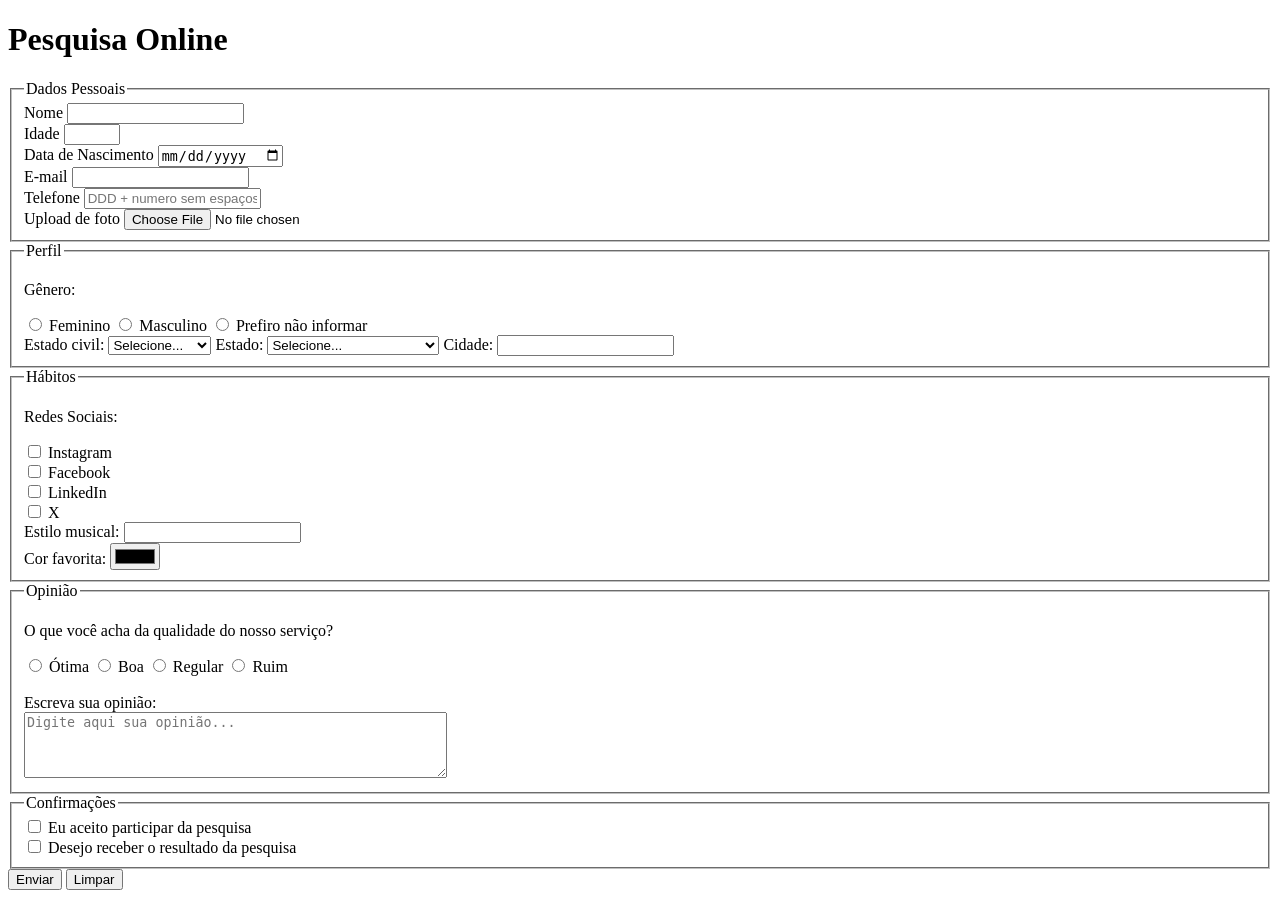
==== index.html @ b2b1407c "Adiciona favico" ====
<!DOCTYPE html>
<html lang="pt-br">

<head>
  <meta charset="UTF-8">
  <meta name="viewport" content="width=device-width, initial-scale=1.0">
  <link rel="icon" href="culturama-favico.png">
  <title>Pesquisa Culturama</title>
</head>

<body>
  <header>
    <h1>Pesquisa Online</h1>
  </header>
  <section>
    <form action="" method="get">
      <fieldset>
        <legend>Dados Pessoais</legend>
        <label for="name">Nome</label>
        <input id="name" type="text" name="userName" required>
        <br>
        <label for="age">Idade</label>
        <input id="age" type="number" name="userAge" min="12" max="100" required>
        <br>
        <label for="birthDate">Data de Nascimento</label>
        <input id="birthDate" type="date" name="userBirthDate">
        <br>
        <label for="email">E-mail</label>
        <input id="email" type="email" name="userEmail" required>
        <br>
        <label for="phoneNumber">Telefone</label>
        <input id="phoneNumber" type="tel" name="userPhoneNumber" pattern="[0-9]"
          placeholder="DDD + numero sem espaços ou hífen">
        <br>
        <label for="image">Upload de foto</label>
        <input id="image" type="file" accept="image/*" name="userImage">
        <br>
      </fieldset>

      <fieldset>
        <legend>Perfil</legend>
        <p>Gênero:</p>
        <input id="fem" type="radio" name="userGender" value="Feminino">
        <label for="fem">Feminino</label>
        <input id="male" type="radio" name="userGender" value="Masculino">
        <label for="male">Masculino</label>
        <input id="notInformed" type="radio" name="userGender" value="notInformed">
        <label for="notInformed">Prefiro não informar</label>
        <br>
        <label for="maritalStatus">Estado civil:</label>
        <select id="maritalStatus" name="userMaritalStatus">
          <option value="notInformed">Selecione...</option>
          <option value="casado">Casado</option>
          <option value="solteiro">Solteiro</option>
          <option value="divorciado">Divorciado</option>
          <option value="uniaoEstavel">União estável</option>
        </select>

        <label for="state">Estado:</label>
        <select id="state" name="userState" required>
          <option value="notInformed">Selecione...</option>
          <option value="acre">AC, Acre</option>
          <option value="alagoas">AL, Alagoas</option>
          <option value="amapa">AP, Amapá</option>
          <option value="amazonas">AM, Amazonas</option>
          <option value="bahia">BA, Bahia</option>
          <option value="ceara">CE, Ceará</option>
          <option value="distritoFederal">DF, Distrito Federal</option>
          <option value="espiritoSanto">ES, Espirito Santo</option>
          <option value="goias">GO, Goiás</option>
          <option value="maranhao">MA, Maranhão</option>
          <option value="matoGrossoDoSul">MS, Mato Grosso do Sul</option>
          <option value="matoGrosso">MT, Mato Grosso</option>
          <option value="minasGerais">MG, Minas Gerais</option>
          <option value="para">PA, Pará</option>
          <option value="paraiba">PB, Paraíba</option>
          <option value="parana">PR, Paraná</option>
          <option value="pernambuco">PE, Pernambuco</option>
          <option value="piaui">PI, Piauí</option>
          <option value="rioDeJaneiro">RJ, Rio de Janeiro</option>
          <option value="rioGrandeDoNorte">RN, Rio Grande do Norte</option>
          <option value="rioGrandeDoSul">RS, Rio Grande do Sul</option>
          <option value="rondonia">RO, Rondônia</option>
          <option value="roraima">RR, Roraima</option>
          <option value="santaCatarina">SC, Santa Catarina</option>
          <option value="saoPaulo">SP, São Paulo</option>
          <option value="sergipe">SE, Sergipe</option>
          <option value="tocantins">TO, Tocantins</option>
        </select>

        <label for="city">Cidade:</label>
        <input id="city" type="text" name="usercity" required>
      </fieldset>
      <fieldset>
        <legend>Hábitos</legend>
        <p>Redes Sociais:</p>
        <input id="instagram" type="checkbox" name="social" value="instagram">
        <label for="instagram">Instagram</label>
        <br>
        <input id="facebook" type="checkbox" name="social" value="facebook">
        <label for="facebook">Facebook</label>
        <br>
        <input id="linkedin" type="checkbox" name="social" value="linkedin">
        <label for="linkedin">LinkedIn</label>
        <br>
        <input id="x" type="checkbox" name="social" value="x">
        <label for="x">X</label>
        <br>

        <label for="musicStyle">Estilo musical:</label>
        <input id="musicStyle" type="text" name="userMusicStyle" list="styleTypes">
        <datalist id="styleTypes">
          <option value="rock">
          <option value="pop">
          <option value="hip-hop">
          <option value="jazz">
          <option value="samba">
          <option value="forro">
          <option value="sertanejo">
          <option value="pagode">
        </datalist>
        <br>
        <label for="favoriteColor">Cor favorita:</label>
        <input id="favoriteColor" type="color" name="userFavoriteColor">
      </fieldset>
      <fieldset>
        <legend>Opinião</legend>
        <p>O que você acha da qualidade do nosso serviço?</p>
        <input type="radio" id="otimo" name="userServiceOpnion" value="otima">
        <label for="otimo">Ótima</label>
        <input type="radio" id="boa" name="userServiceOpnion" value="boa">
        <label for="boa">Boa</label>
        <input type="radio" id="regular" name="userServiceOpnion" value="regular">
        <label for="regular">Regular</label>
        <input type="radio" id="ruim" name="userServiceOpnion" value="ruim">
        <label for="ruim">Ruim</label>
        <br>
        <br>
        <label for="comment">Escreva sua opinião:</label>
        <br>
        <textarea id="comment" name="userComment" rows="4" cols="50"
          placeholder="Digite aqui sua opinião..."></textarea>
      </fieldset>
      <fieldset>
        <legend>Confirmações</legend>
        <input type="checkbox" name="userLgpd" id="userLgpdTerm" value="accepted" required>
        <label for="userLgpdTerm">Eu aceito participar da pesquisa</label><br>
        <input type="checkbox" name="userGetResult" id="userGetResult" value="accepted">
        <label for="userGetResult">Desejo receber o resultado da pesquisa</label><br>
      </fieldset>
      <button type="submit">Enviar</button>
      <button type="reset">Limpar</button>
    </form>
  </section>
</body>

</html>
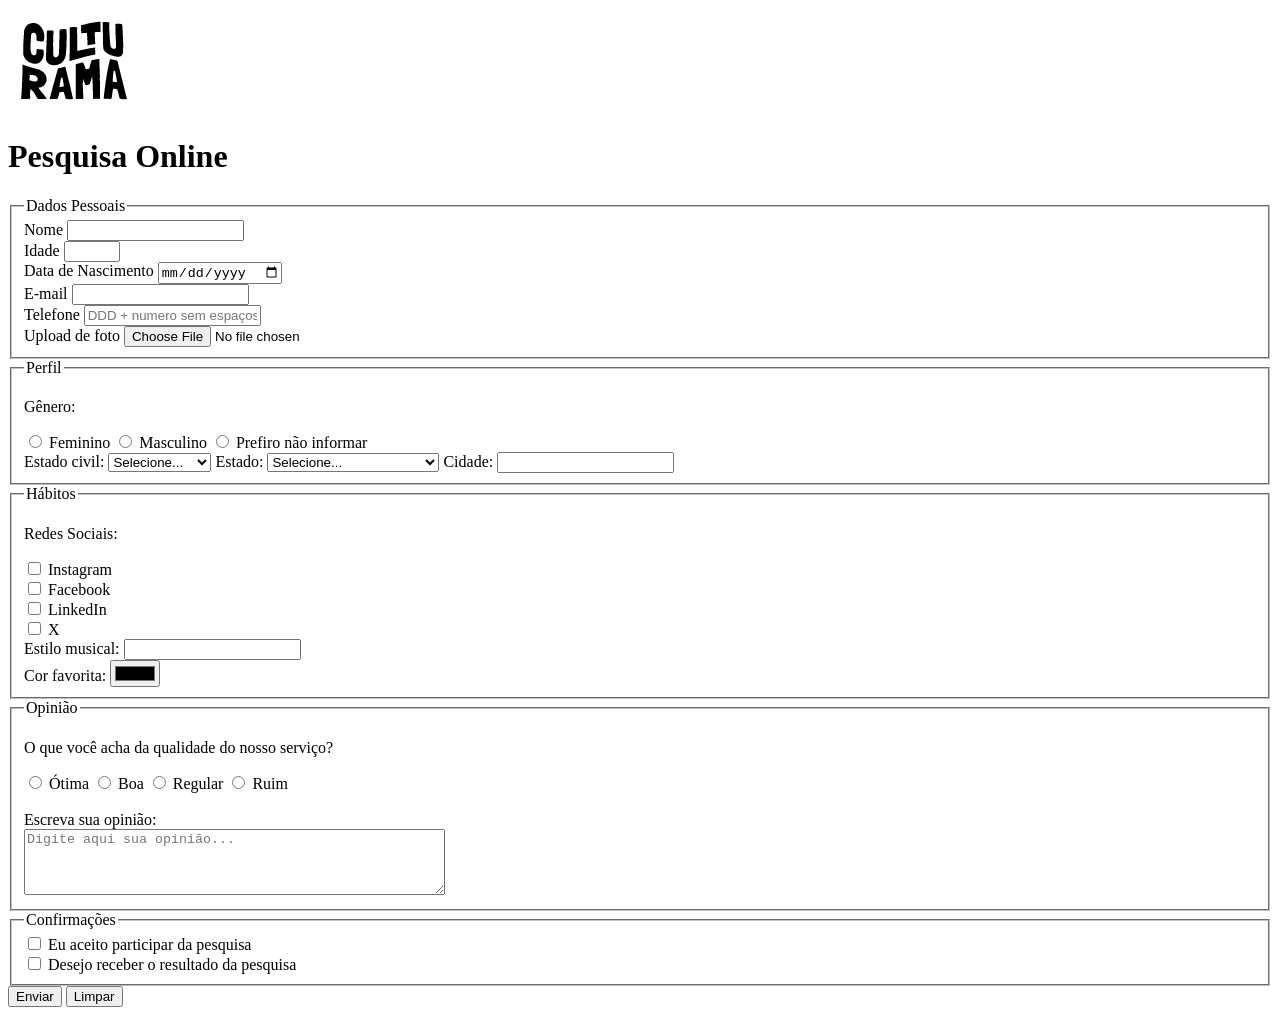
==== commit c5661972: "Adiciona logo" ====
--- a/index.html
+++ b/index.html
@@ -10,6 +10,7 @@
 
 <body>
   <header>
+    <img src="img/logo-culturama.png" alt="Logo culturama">
     <h1>Pesquisa Online</h1>
   </header>
   <section>
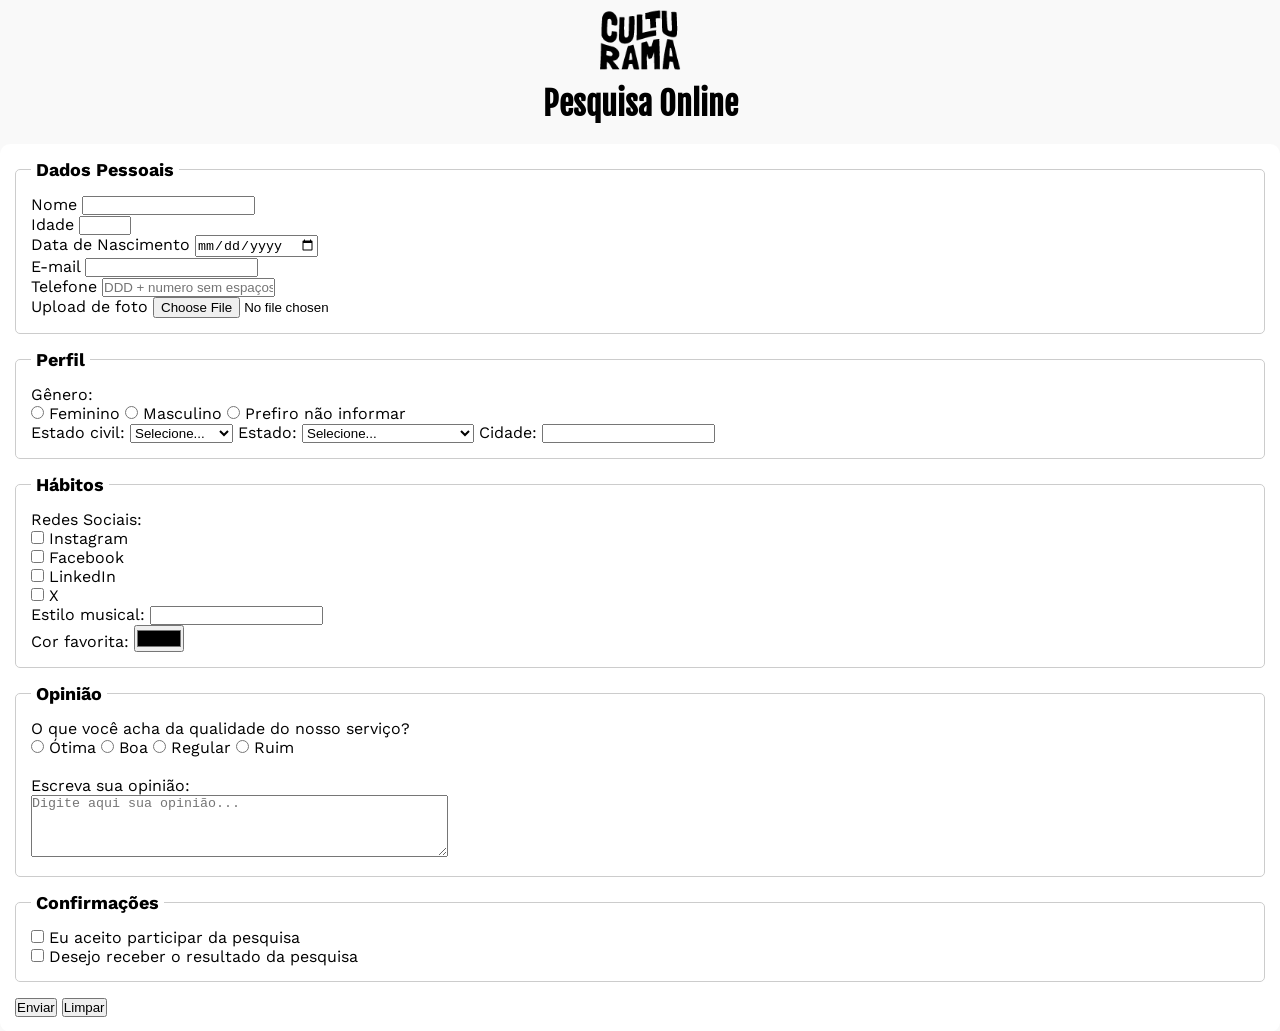
==== commit ffccd4e4: "Adiciona estilos iniciais" ====
--- a/index.html
+++ b/index.html
@@ -5,13 +5,18 @@
   <meta charset="UTF-8">
   <meta name="viewport" content="width=device-width, initial-scale=1.0">
   <link rel="icon" href="culturama-favico.png">
+  <link rel="stylesheet" href="css/style.css">
+  <link rel="preconnect" href="https://fonts.googleapis.com">
+  <link rel="preconnect" href="https://fonts.gstatic.com" crossorigin>
+  <link href="https://fonts.googleapis.com/css2?family=Fjalla+One&family=Work+Sans&display=swap" rel="stylesheet">
   <title>Pesquisa Culturama</title>
 </head>
 
 <body>
   <header>
-    <img src="img/logo-culturama.png" alt="Logo culturama">
-    <h1>Pesquisa Online</h1>
+    <main>
+      <img src="img/logo-culturama.png" alt="Logo culturama">
+      <h1>Pesquisa Online</h1>
   </header>
   <section>
     <form action="" method="get">
@@ -153,6 +158,7 @@
       <button type="reset">Limpar</button>
     </form>
   </section>
+  </main>
 </body>
 
 </html>
--- a/css/style.css
+++ b/css/style.css
@@ -0,0 +1,48 @@
+* {
+    margin: 0;
+    padding: 0;
+    box-sizing: border-box;
+}
+
+body {
+    background-color: #f9f9f9;
+    font-family: "Work Sans", sans-serif;
+}
+
+main {
+    width: 100%;
+    max-width: 700px;
+    margin: 0 auto;
+}
+
+header {
+    text-align: center;
+    margin-bottom: 20px;
+}
+
+img {
+    width: 100px;
+}
+
+h1 {
+    font-family: "Fjalla One", sans-serif;
+}
+
+form {
+    background-color: #ffffff;
+    padding: 15px;
+    border-radius: 10px;
+}
+
+fieldset {
+    padding: 15px;
+    border: 1px solid #cccccc;
+    border-radius: 5px;
+    margin-bottom: 15px;
+}
+
+legend {
+    font-weight: bold;
+    font-size: 18px;
+    padding: 0 5px;
+}
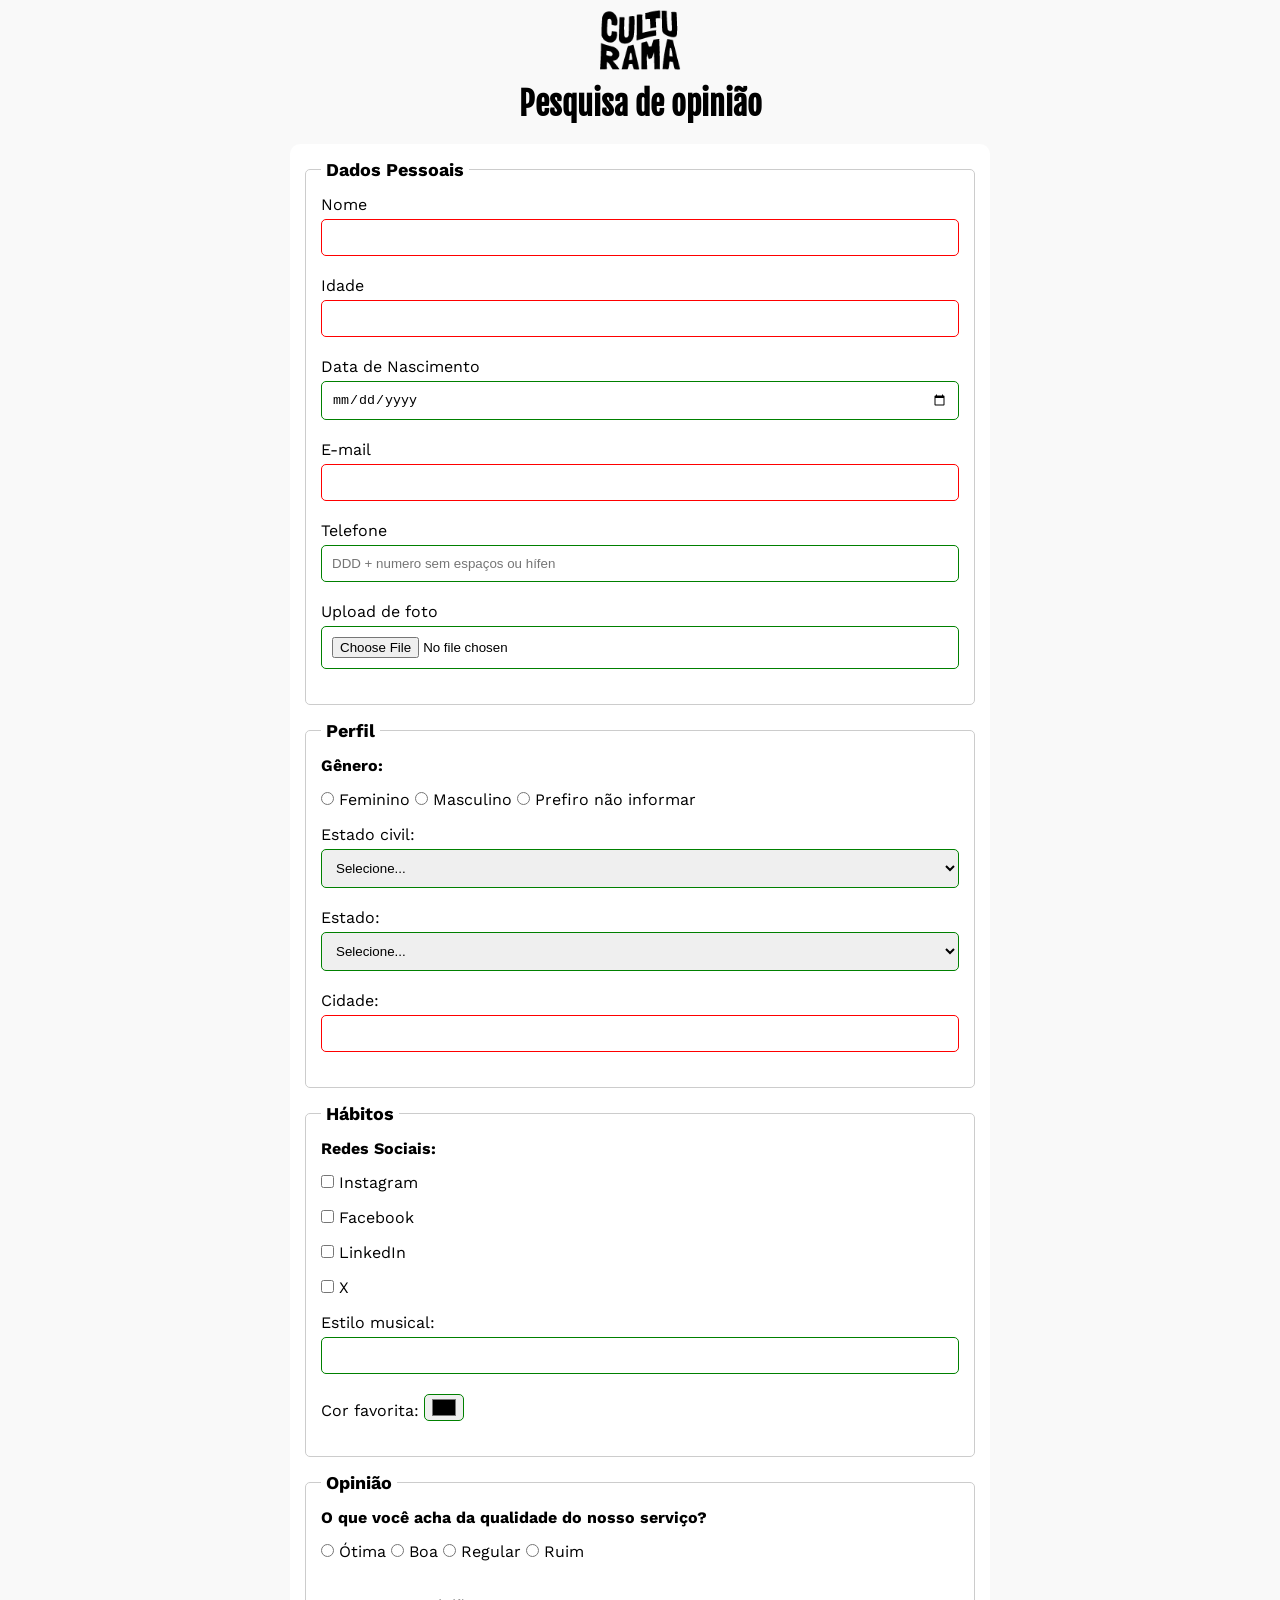
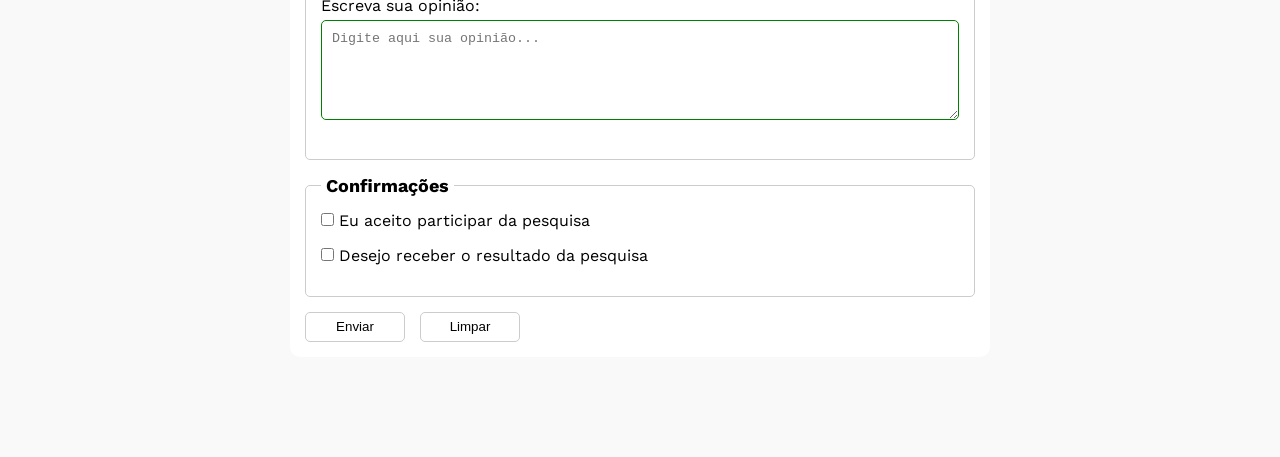
==== commit b703c9a7: "Adiciona tela de sucesso" ====
--- a/index.html
+++ b/index.html
@@ -14,150 +14,150 @@
 
 <body>
   <header>
-    <main>
-      <img src="img/logo-culturama.png" alt="Logo culturama">
-      <h1>Pesquisa Online</h1>
+    <img src="img/logo-culturama.png" alt="Logo culturama">
+    <h1>Pesquisa de opinião</h1>
   </header>
-  <section>
-    <form action="" method="get">
-      <fieldset>
-        <legend>Dados Pessoais</legend>
-        <label for="name">Nome</label>
-        <input id="name" type="text" name="userName" required>
-        <br>
-        <label for="age">Idade</label>
-        <input id="age" type="number" name="userAge" min="12" max="100" required>
-        <br>
-        <label for="birthDate">Data de Nascimento</label>
-        <input id="birthDate" type="date" name="userBirthDate">
-        <br>
-        <label for="email">E-mail</label>
-        <input id="email" type="email" name="userEmail" required>
-        <br>
-        <label for="phoneNumber">Telefone</label>
-        <input id="phoneNumber" type="tel" name="userPhoneNumber" pattern="[0-9]"
-          placeholder="DDD + numero sem espaços ou hífen">
-        <br>
-        <label for="image">Upload de foto</label>
-        <input id="image" type="file" accept="image/*" name="userImage">
-        <br>
-      </fieldset>
+  <main>
+    <section>
+      <form action="sucesso.html" method="get">
+        <fieldset>
+          <legend>Dados Pessoais</legend>
+          <label for="name">Nome</label>
+          <input id="name" type="text" name="userName" required>
+          <br>
+          <label for="age">Idade</label>
+          <input id="age" type="number" name="userAge" min="12" max="100" required>
+          <br>
+          <label for="birthDate">Data de Nascimento</label>
+          <input id="birthDate" type="date" name="userBirthDate">
+          <br>
+          <label for="email">E-mail</label>
+          <input id="email" type="email" name="userEmail" required>
+          <br>
+          <label for="phoneNumber">Telefone</label>
+          <input id="phoneNumber" type="tel" name="userPhoneNumber" pattern="[0-9]{2}[0-9]{5}[0-9]{4}"
+            placeholder="DDD + numero sem espaços ou hífen">
+          <br>
+          <label for="image">Upload de foto</label>
+          <input id="image" type="file" accept="image/*" name="userImage">
+          <br>
+        </fieldset>
 
-      <fieldset>
-        <legend>Perfil</legend>
-        <p>Gênero:</p>
-        <input id="fem" type="radio" name="userGender" value="Feminino">
-        <label for="fem">Feminino</label>
-        <input id="male" type="radio" name="userGender" value="Masculino">
-        <label for="male">Masculino</label>
-        <input id="notInformed" type="radio" name="userGender" value="notInformed">
-        <label for="notInformed">Prefiro não informar</label>
-        <br>
-        <label for="maritalStatus">Estado civil:</label>
-        <select id="maritalStatus" name="userMaritalStatus">
-          <option value="notInformed">Selecione...</option>
-          <option value="casado">Casado</option>
-          <option value="solteiro">Solteiro</option>
-          <option value="divorciado">Divorciado</option>
-          <option value="uniaoEstavel">União estável</option>
-        </select>
+        <fieldset>
+          <legend>Perfil</legend>
+          <p>Gênero:</p>
+          <input id="fem" type="radio" name="userGender" value="Feminino">
+          <label for="fem">Feminino</label>
+          <input id="male" type="radio" name="userGender" value="Masculino">
+          <label for="male">Masculino</label>
+          <input id="notInformed" type="radio" name="userGender" value="notInformed">
+          <label for="notInformed">Prefiro não informar</label>
+          <br>
+          <label for="maritalStatus">Estado civil:</label>
+          <select id="maritalStatus" name="userMaritalStatus">
+            <option value="notInformed">Selecione...</option>
+            <option value="casado">Casado</option>
+            <option value="solteiro">Solteiro</option>
+            <option value="divorciado">Divorciado</option>
+            <option value="uniaoEstavel">União estável</option>
+          </select>
 
-        <label for="state">Estado:</label>
-        <select id="state" name="userState" required>
-          <option value="notInformed">Selecione...</option>
-          <option value="acre">AC, Acre</option>
-          <option value="alagoas">AL, Alagoas</option>
-          <option value="amapa">AP, Amapá</option>
-          <option value="amazonas">AM, Amazonas</option>
-          <option value="bahia">BA, Bahia</option>
-          <option value="ceara">CE, Ceará</option>
-          <option value="distritoFederal">DF, Distrito Federal</option>
-          <option value="espiritoSanto">ES, Espirito Santo</option>
-          <option value="goias">GO, Goiás</option>
-          <option value="maranhao">MA, Maranhão</option>
-          <option value="matoGrossoDoSul">MS, Mato Grosso do Sul</option>
-          <option value="matoGrosso">MT, Mato Grosso</option>
-          <option value="minasGerais">MG, Minas Gerais</option>
-          <option value="para">PA, Pará</option>
-          <option value="paraiba">PB, Paraíba</option>
-          <option value="parana">PR, Paraná</option>
-          <option value="pernambuco">PE, Pernambuco</option>
-          <option value="piaui">PI, Piauí</option>
-          <option value="rioDeJaneiro">RJ, Rio de Janeiro</option>
-          <option value="rioGrandeDoNorte">RN, Rio Grande do Norte</option>
-          <option value="rioGrandeDoSul">RS, Rio Grande do Sul</option>
-          <option value="rondonia">RO, Rondônia</option>
-          <option value="roraima">RR, Roraima</option>
-          <option value="santaCatarina">SC, Santa Catarina</option>
-          <option value="saoPaulo">SP, São Paulo</option>
-          <option value="sergipe">SE, Sergipe</option>
-          <option value="tocantins">TO, Tocantins</option>
-        </select>
+          <label for="state">Estado:</label>
+          <select id="state" name="userState" required>
+            <option value="notInformed">Selecione...</option>
+            <option value="acre">AC, Acre</option>
+            <option value="alagoas">AL, Alagoas</option>
+            <option value="amapa">AP, Amapá</option>
+            <option value="amazonas">AM, Amazonas</option>
+            <option value="bahia">BA, Bahia</option>
+            <option value="ceara">CE, Ceará</option>
+            <option value="distritoFederal">DF, Distrito Federal</option>
+            <option value="espiritoSanto">ES, Espirito Santo</option>
+            <option value="goias">GO, Goiás</option>
+            <option value="maranhao">MA, Maranhão</option>
+            <option value="matoGrossoDoSul">MS, Mato Grosso do Sul</option>
+            <option value="matoGrosso">MT, Mato Grosso</option>
+            <option value="minasGerais">MG, Minas Gerais</option>
+            <option value="para">PA, Pará</option>
+            <option value="paraiba">PB, Paraíba</option>
+            <option value="parana">PR, Paraná</option>
+            <option value="pernambuco">PE, Pernambuco</option>
+            <option value="piaui">PI, Piauí</option>
+            <option value="rioDeJaneiro">RJ, Rio de Janeiro</option>
+            <option value="rioGrandeDoNorte">RN, Rio Grande do Norte</option>
+            <option value="rioGrandeDoSul">RS, Rio Grande do Sul</option>
+            <option value="rondonia">RO, Rondônia</option>
+            <option value="roraima">RR, Roraima</option>
+            <option value="santaCatarina">SC, Santa Catarina</option>
+            <option value="saoPaulo">SP, São Paulo</option>
+            <option value="sergipe">SE, Sergipe</option>
+            <option value="tocantins">TO, Tocantins</option>
+          </select>
 
-        <label for="city">Cidade:</label>
-        <input id="city" type="text" name="usercity" required>
-      </fieldset>
-      <fieldset>
-        <legend>Hábitos</legend>
-        <p>Redes Sociais:</p>
-        <input id="instagram" type="checkbox" name="social" value="instagram">
-        <label for="instagram">Instagram</label>
-        <br>
-        <input id="facebook" type="checkbox" name="social" value="facebook">
-        <label for="facebook">Facebook</label>
-        <br>
-        <input id="linkedin" type="checkbox" name="social" value="linkedin">
-        <label for="linkedin">LinkedIn</label>
-        <br>
-        <input id="x" type="checkbox" name="social" value="x">
-        <label for="x">X</label>
-        <br>
+          <label for="city">Cidade:</label>
+          <input id="city" type="text" name="usercity" required>
+        </fieldset>
+        <fieldset>
+          <legend>Hábitos</legend>
+          <p>Redes Sociais:</p>
+          <input id="instagram" type="checkbox" name="social" value="instagram">
+          <label for="instagram">Instagram</label>
+          <br>
+          <input id="facebook" type="checkbox" name="social" value="facebook">
+          <label for="facebook">Facebook</label>
+          <br>
+          <input id="linkedin" type="checkbox" name="social" value="linkedin">
+          <label for="linkedin">LinkedIn</label>
+          <br>
+          <input id="x" type="checkbox" name="social" value="x">
+          <label for="x">X</label>
+          <br>
 
-        <label for="musicStyle">Estilo musical:</label>
-        <input id="musicStyle" type="text" name="userMusicStyle" list="styleTypes">
-        <datalist id="styleTypes">
-          <option value="rock">
-          <option value="pop">
-          <option value="hip-hop">
-          <option value="jazz">
-          <option value="samba">
-          <option value="forro">
-          <option value="sertanejo">
-          <option value="pagode">
-        </datalist>
-        <br>
-        <label for="favoriteColor">Cor favorita:</label>
-        <input id="favoriteColor" type="color" name="userFavoriteColor">
-      </fieldset>
-      <fieldset>
-        <legend>Opinião</legend>
-        <p>O que você acha da qualidade do nosso serviço?</p>
-        <input type="radio" id="otimo" name="userServiceOpnion" value="otima">
-        <label for="otimo">Ótima</label>
-        <input type="radio" id="boa" name="userServiceOpnion" value="boa">
-        <label for="boa">Boa</label>
-        <input type="radio" id="regular" name="userServiceOpnion" value="regular">
-        <label for="regular">Regular</label>
-        <input type="radio" id="ruim" name="userServiceOpnion" value="ruim">
-        <label for="ruim">Ruim</label>
-        <br>
-        <br>
-        <label for="comment">Escreva sua opinião:</label>
-        <br>
-        <textarea id="comment" name="userComment" rows="4" cols="50"
-          placeholder="Digite aqui sua opinião..."></textarea>
-      </fieldset>
-      <fieldset>
-        <legend>Confirmações</legend>
-        <input type="checkbox" name="userLgpd" id="userLgpdTerm" value="accepted" required>
-        <label for="userLgpdTerm">Eu aceito participar da pesquisa</label><br>
-        <input type="checkbox" name="userGetResult" id="userGetResult" value="accepted">
-        <label for="userGetResult">Desejo receber o resultado da pesquisa</label><br>
-      </fieldset>
-      <button type="submit">Enviar</button>
-      <button type="reset">Limpar</button>
-    </form>
-  </section>
+          <label for="musicStyle">Estilo musical:</label>
+          <input id="musicStyle" type="text" name="userMusicStyle" list="styleTypes">
+          <datalist id="styleTypes">
+            <option value="rock">
+            <option value="pop">
+            <option value="hip-hop">
+            <option value="jazz">
+            <option value="samba">
+            <option value="forro">
+            <option value="sertanejo">
+            <option value="pagode">
+          </datalist>
+          <br>
+          <label for="favoriteColor">Cor favorita:</label>
+          <input id="favoriteColor" type="color" name="userFavoriteColor">
+        </fieldset>
+        <fieldset>
+          <legend>Opinião</legend>
+          <p>O que você acha da qualidade do nosso serviço?</p>
+          <input type="radio" id="otimo" name="userServiceOpnion" value="otima">
+          <label for="otimo">Ótima</label>
+          <input type="radio" id="boa" name="userServiceOpnion" value="boa">
+          <label for="boa">Boa</label>
+          <input type="radio" id="regular" name="userServiceOpnion" value="regular">
+          <label for="regular">Regular</label>
+          <input type="radio" id="ruim" name="userServiceOpnion" value="ruim">
+          <label for="ruim">Ruim</label>
+          <br>
+          <br>
+          <label for="comment">Escreva sua opinião:</label>
+          <br>
+          <textarea id="comment" name="userComment" rows="4" cols="50"
+            placeholder="Digite aqui sua opinião..."></textarea>
+        </fieldset>
+        <fieldset>
+          <legend>Confirmações</legend>
+          <input type="checkbox" name="userLgpd" id="userLgpdTerm" value="accepted" required>
+          <label for="userLgpdTerm">Eu aceito participar da pesquisa</label><br>
+          <input type="checkbox" name="userGetResult" id="userGetResult" value="accepted">
+          <label for="userGetResult">Desejo receber o resultado da pesquisa</label><br>
+        </fieldset>
+        <button type="submit">Enviar</button>
+        <button type="reset">Limpar</button>
+      </form>
+    </section>
   </main>
 </body>
 
--- a/css/style.css
+++ b/css/style.css
@@ -28,10 +28,16 @@
     font-family: "Fjalla One", sans-serif;
 }
 
+.success {
+    text-align: center;
+    margin-top: 150px;
+}
+
 form {
     background-color: #ffffff;
     padding: 15px;
     border-radius: 10px;
+    margin-bottom: 100px;
 }
 
 fieldset {
@@ -45,4 +51,70 @@
     font-weight: bold;
     font-size: 18px;
     padding: 0 5px;
+}
+
+label {
+    display: inline-block;
+    margin-bottom: 5px;
+}
+
+p {
+    margin-bottom: 15px;
+    font-weight: bold;
+}
+
+input,
+select,
+textarea {
+    width: 100%;
+    padding: 10px;
+    margin-bottom: 20px;
+    border: 1px solid #cccccc;
+    border-radius: 5px;
+}
+
+textarea {
+    min-height: 100px;
+}
+
+input[type="radio"],
+input[type="checkbox"] {
+    width: auto;
+}
+
+input[type="color"] {
+    width: 40px;
+    padding: 0 5px;
+}
+
+input:invalid,
+select:invalid,
+textarea:invalid {
+    border-color: red;
+}
+
+input:valid,
+select:valid,
+textarea:valid {
+    border-color: green;
+}
+
+button {
+    width: 100px;
+    height: 30px;
+    margin-right: 10px;
+    background-color: #ffffff;
+    border: 1px solid #cccccc;
+    border-radius: 5px;
+    cursor: pointer;
+}
+
+button[type="submit"]:hover {
+    background-color: green;
+    color: #ffffff;
+}
+
+button[type="reset"]:hover {
+    background-color: orangered;
+    color: #ffffff;
 }
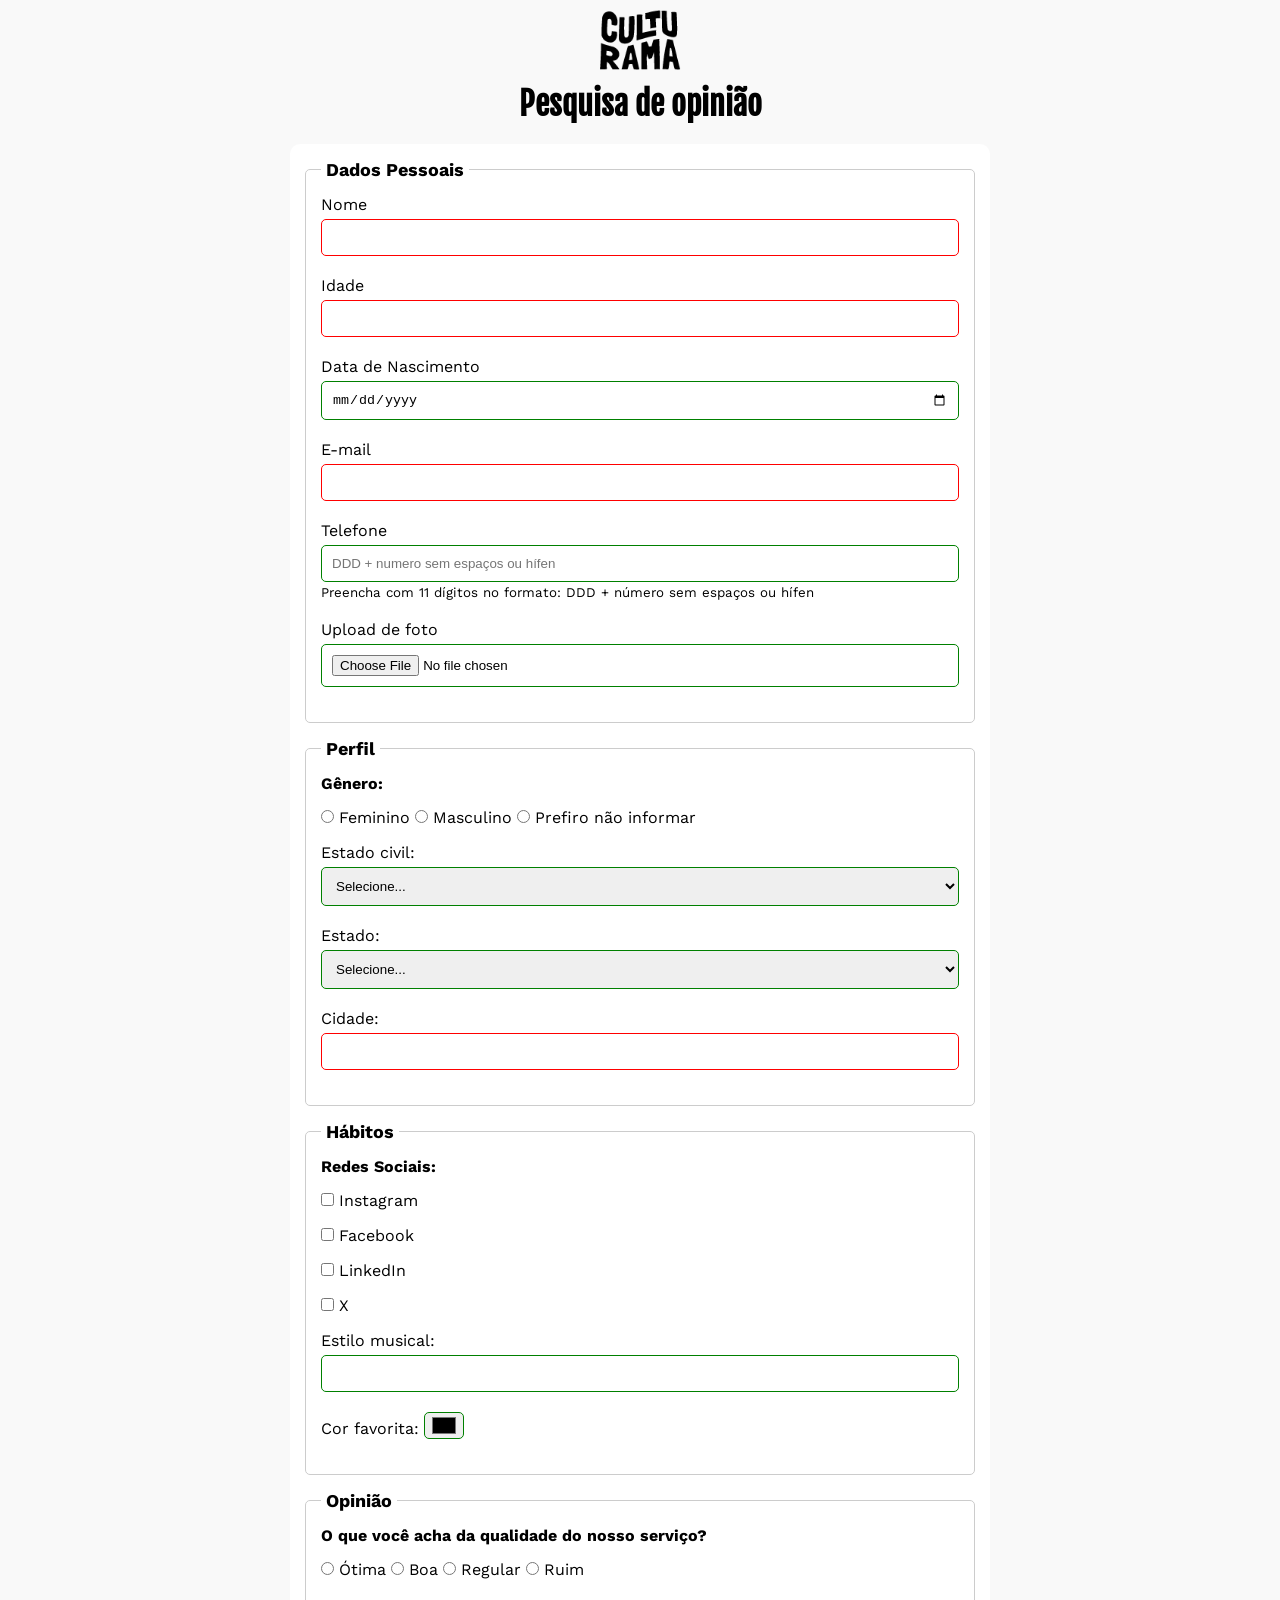
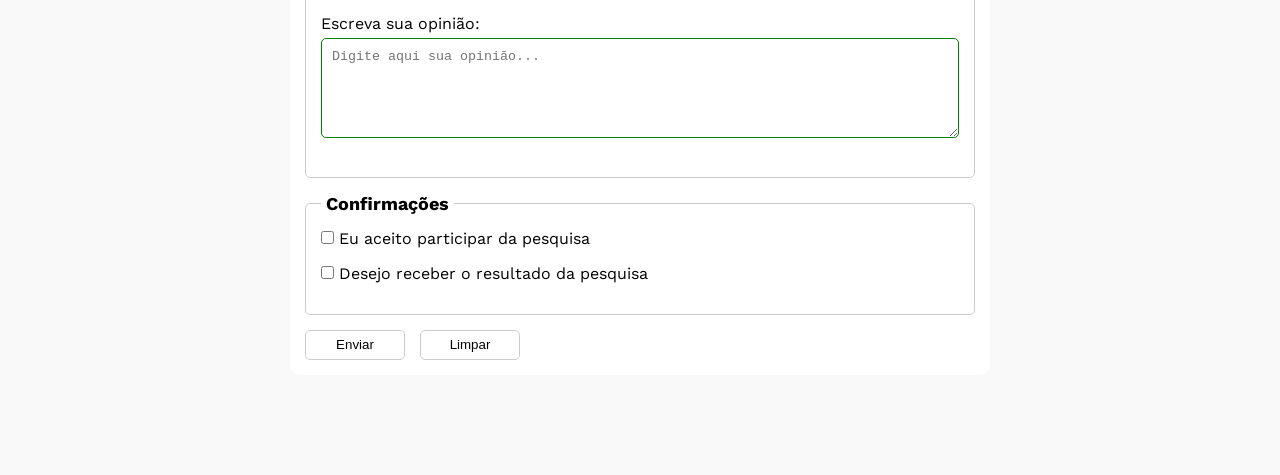
==== commit 6614ee19: "Adiciona aria ao campo de telefone" ====
--- a/index.html
+++ b/index.html
@@ -36,7 +36,8 @@
           <br>
           <label for="phoneNumber">Telefone</label>
           <input id="phoneNumber" type="tel" name="userPhoneNumber" pattern="[0-9]{2}[0-9]{5}[0-9]{4}"
-            placeholder="DDD + numero sem espaços ou hífen">
+            placeholder="DDD + numero sem espaços ou hífen" aria-describedby="phoneHelp">
+          <small id="phoneHelp">Preencha com 11 dígitos no formato: DDD + número sem espaços ou hífen</small>
           <br>
           <label for="image">Upload de foto</label>
           <input id="image" type="file" accept="image/*" name="userImage">
--- a/css/style.css
+++ b/css/style.css
@@ -56,6 +56,15 @@
 label {
     display: inline-block;
     margin-bottom: 5px;
+}
+
+input[type="tel"] {
+    margin-bottom: 0px;
+}
+
+small {
+    margin-bottom: 20px;
+    display: inline-block;
 }
 
 p {
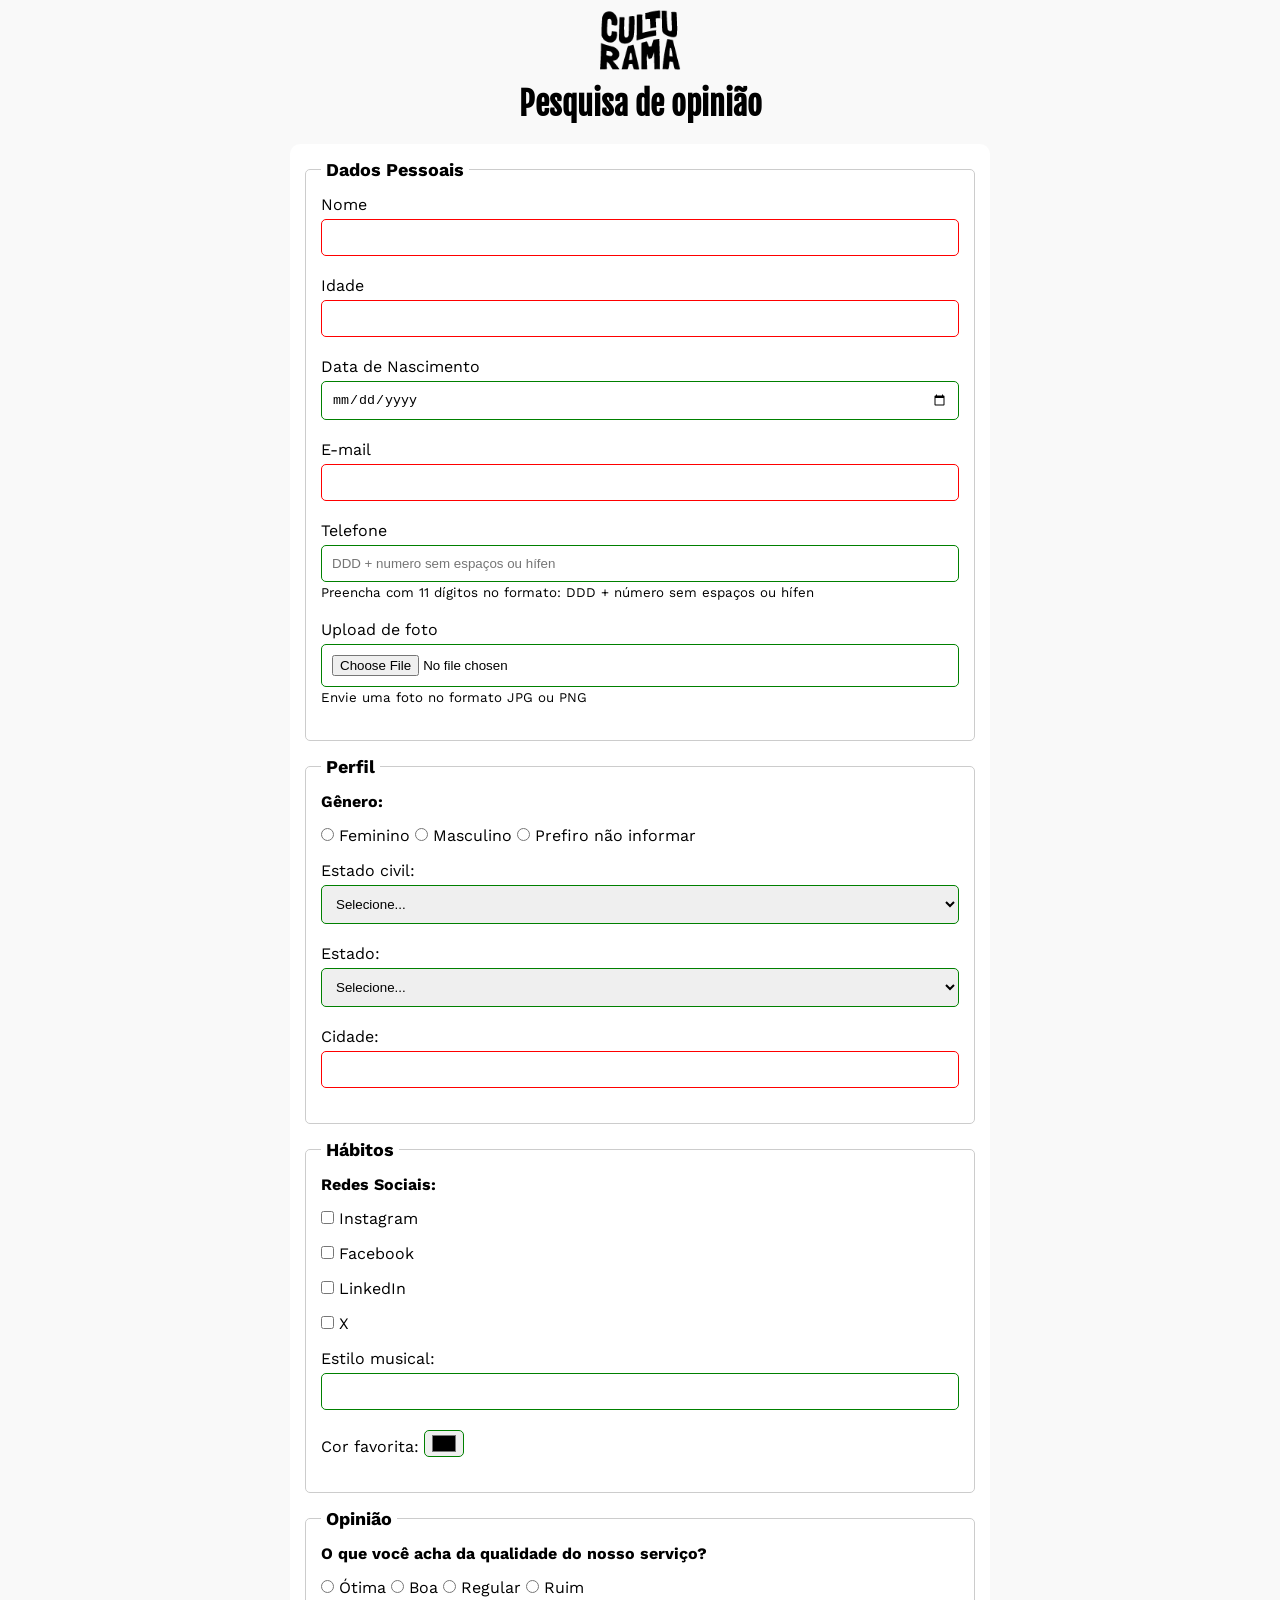
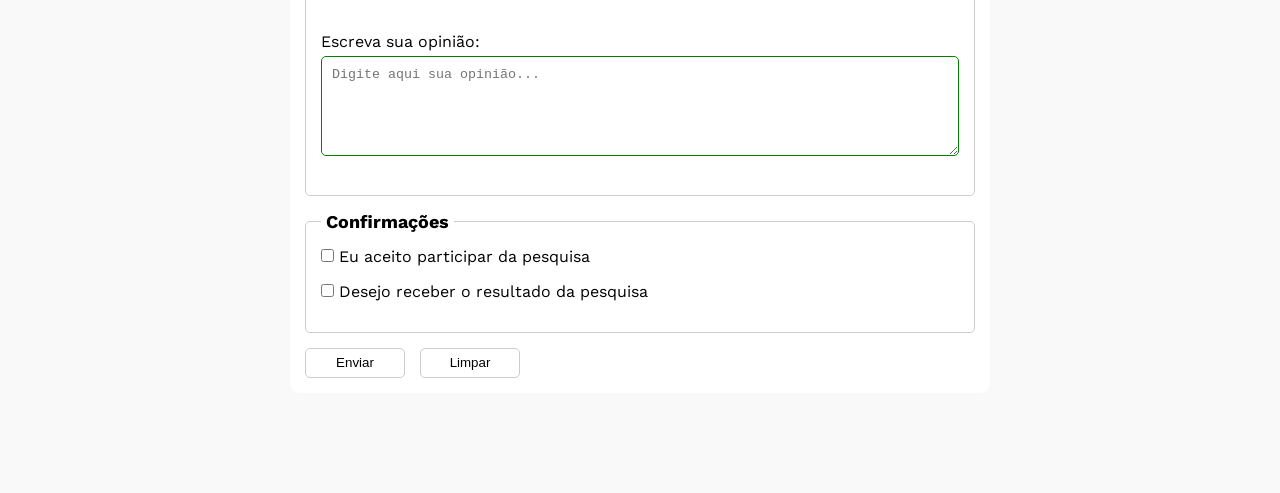
==== commit 38302a49: "Adiciona aria ao campo de upload de foto" ====
--- a/index.html
+++ b/index.html
@@ -40,7 +40,8 @@
           <small id="phoneHelp">Preencha com 11 dígitos no formato: DDD + número sem espaços ou hífen</small>
           <br>
           <label for="image">Upload de foto</label>
-          <input id="image" type="file" accept="image/*" name="userImage">
+          <input id="image" type="file" accept="image/*" name="userImage" aria-describedby="imageHelp">
+          <small id="imageHelp">Envie uma foto no formato JPG ou PNG</small>
           <br>
         </fieldset>
 
--- a/css/style.css
+++ b/css/style.css
@@ -58,9 +58,11 @@
     margin-bottom: 5px;
 }
 
-input[type="tel"] {
+input[type="tel"],
+input[type="file"] {
     margin-bottom: 0px;
 }
+
 
 small {
     margin-bottom: 20px;
